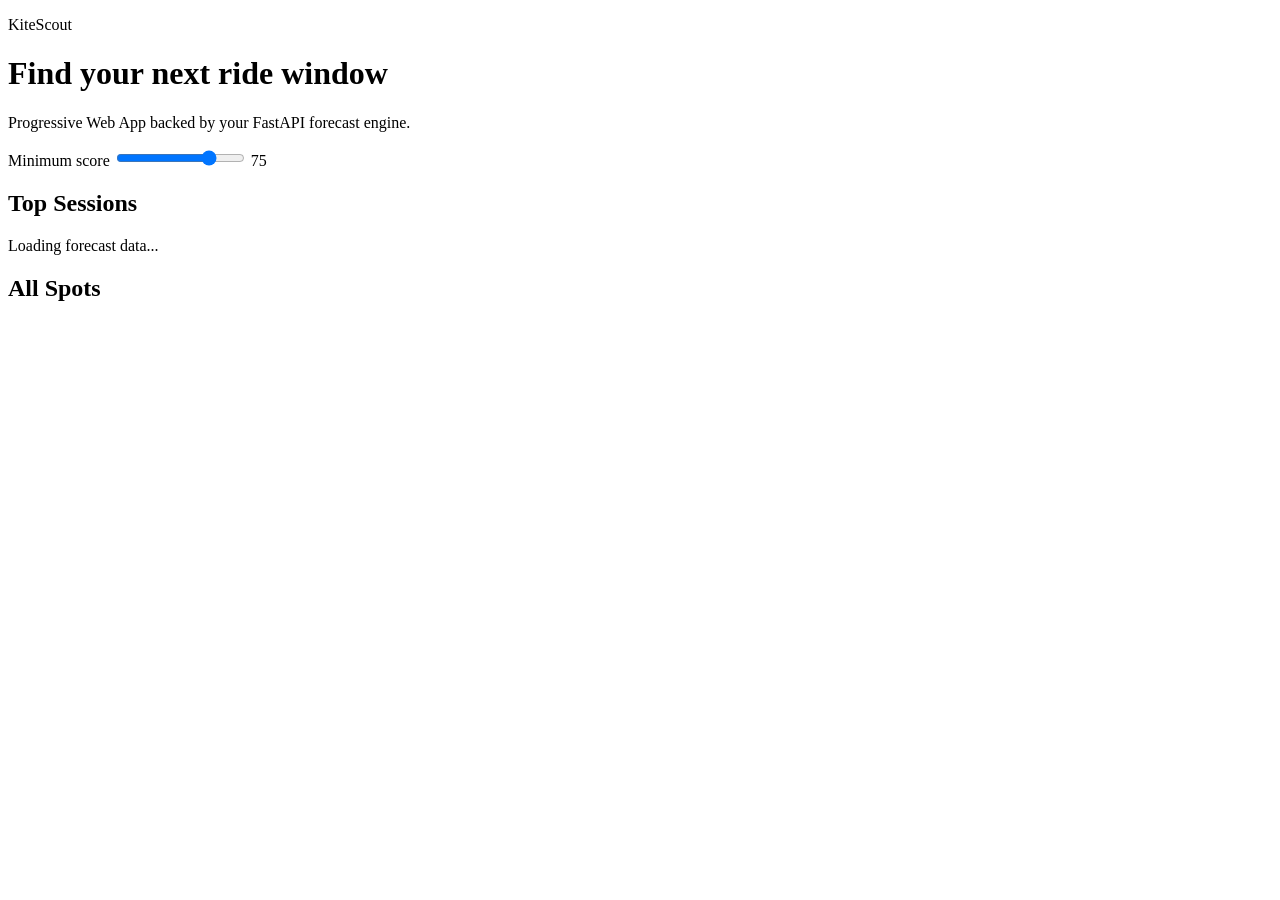
==== static/pwa/index.html @ 0194f28d "Build standalone FastAPI-served PWA with root manifest and service worker" ====
<!doctype html>
<html lang="en">
  <head>
    <meta charset="UTF-8" />
    <meta name="viewport" content="width=device-width, initial-scale=1" />
    <title>KiteScout PWA</title>
    <meta
      name="description"
      content="Wind-consensus forecast and session windows for kitesurf spots in Noord-Holland and Flevoland."
    />
    <meta name="theme-color" content="#0d1b2a" />
    <link rel="manifest" href="/manifest.json" />
    <link rel="apple-touch-icon" href="/pwa-assets/icon-192.png" />
    <link rel="preconnect" href="https://fonts.googleapis.com" />
    <link rel="preconnect" href="https://fonts.gstatic.com" crossorigin />
    <link
      href="https://fonts.googleapis.com/css2?family=Space+Grotesk:wght@400;500;700&display=swap"
      rel="stylesheet"
    />
    <link rel="stylesheet" href="/app.css" />
  </head>
  <body>
    <div class="bg-shape bg-shape-a"></div>
    <div class="bg-shape bg-shape-b"></div>

    <header class="hero">
      <div>
        <p class="kicker">KiteScout</p>
        <h1>Find your next ride window</h1>
        <p class="subtitle">
          Progressive Web App backed by your FastAPI forecast engine.
        </p>
      </div>
      <button id="installBtn" class="install-btn" hidden>Install App</button>
    </header>

    <main>
      <section class="controls card">
        <label for="minScore">Minimum score</label>
        <input id="minScore" type="range" min="0" max="100" value="75" />
        <output id="minScoreValue">75</output>
      </section>

      <section class="card">
        <div class="section-head">
          <h2>Top Sessions</h2>
          <p id="statusText">Loading forecast data...</p>
        </div>
        <div id="topSessions" class="session-grid"></div>
      </section>

      <section class="card">
        <h2>All Spots</h2>
        <div id="spotsGrid" class="spots-grid"></div>
      </section>
    </main>

    <template id="sessionTemplate">
      <article class="session-card">
        <p class="session-rank"></p>
        <h3 class="session-spot"></h3>
        <p class="session-meta"></p>
        <p class="session-score"></p>
      </article>
    </template>

    <script src="/app.js" type="module"></script>
  </body>
</html>
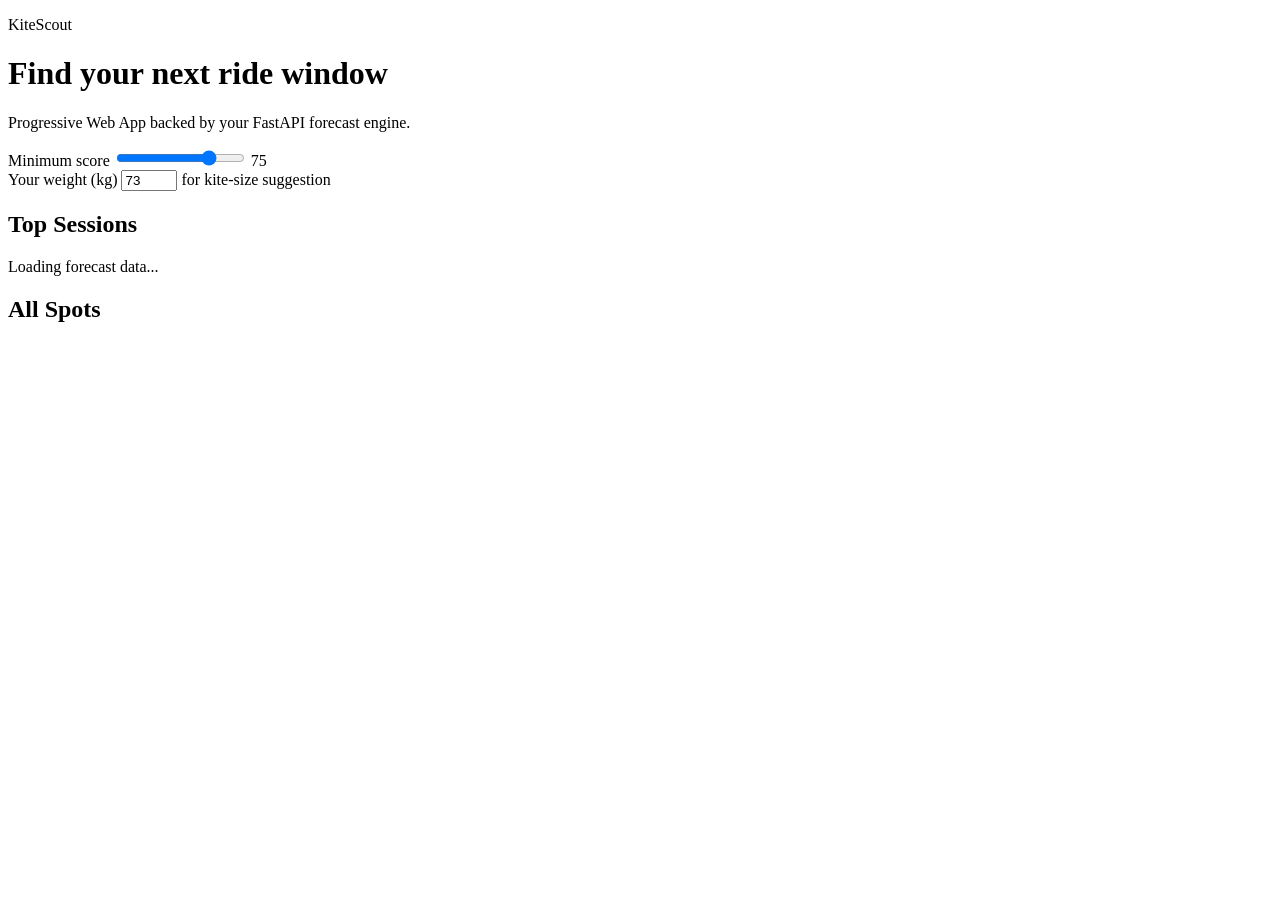
==== commit 58743dcf: "Bring the Render PWA to feature parity with the Streamlit app The Render-hosted FastAPI PWA (static/" ====
--- a/static/pwa/index.html
+++ b/static/pwa/index.html
@@ -17,6 +17,11 @@
       href="https://fonts.googleapis.com/css2?family=Space+Grotesk:wght@400;500;700&display=swap"
       rel="stylesheet"
     />
+    <script>
+      if ("serviceWorker" in navigator) {
+        navigator.serviceWorker.register("/sw.js").catch(() => undefined);
+      }
+    </script>
     <link rel="stylesheet" href="/app.css" />
   </head>
   <body>
@@ -35,10 +40,18 @@
     </header>
 
     <main>
-      <section class="controls card">
-        <label for="minScore">Minimum score</label>
-        <input id="minScore" type="range" min="0" max="100" value="75" />
-        <output id="minScoreValue">75</output>
+      <section class="card controls-card">
+        <div class="controls">
+          <label for="minScore">Minimum score</label>
+          <input id="minScore" type="range" min="0" max="100" value="75" />
+          <output id="minScoreValue">75</output>
+        </div>
+        <div class="controls">
+          <label for="riderWeight">Your weight (kg)</label>
+          <input id="riderWeight" type="number" min="30" max="150" step="1" value="73" />
+          <span class="controls-hint">for kite-size suggestion</span>
+        </div>
+        <div id="dayFilter" class="day-filter"></div>
       </section>
 
       <section class="card">
@@ -61,6 +74,7 @@
         <h3 class="session-spot"></h3>
         <p class="session-meta"></p>
         <p class="session-score"></p>
+        <p class="session-extra"></p>
       </article>
     </template>
 
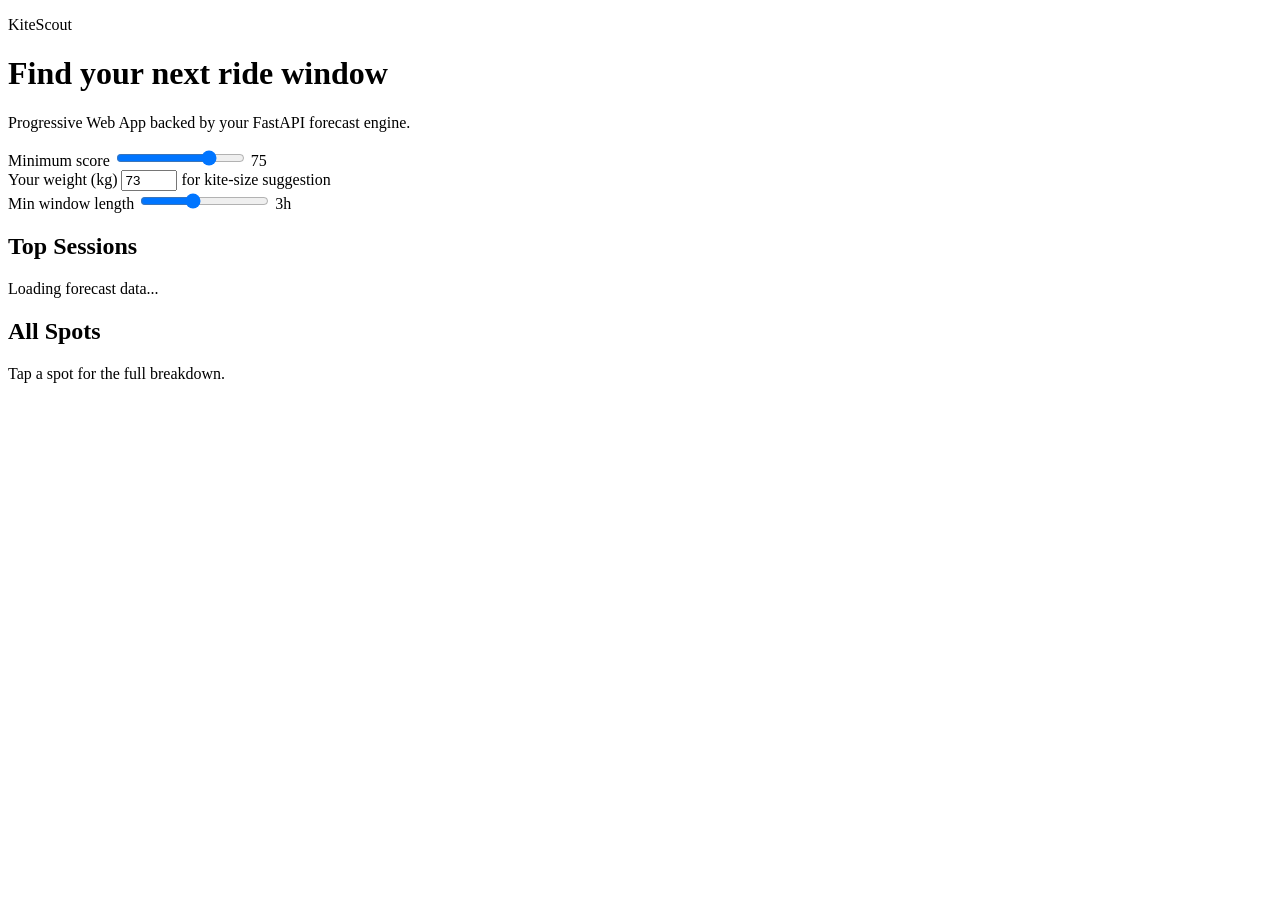
==== commit ad2025aa: "Add min-window-length control and per-spot detail pages to the PWA Rounds out yesterday's parity pas" ====
--- a/static/pwa/index.html
+++ b/static/pwa/index.html
@@ -51,20 +51,72 @@
           <input id="riderWeight" type="number" min="30" max="150" step="1" value="73" />
           <span class="controls-hint">for kite-size suggestion</span>
         </div>
+        <div class="controls">
+          <label for="minHours">Min window length</label>
+          <input id="minHours" type="range" min="1" max="6" value="3" />
+          <output id="minHoursValue">3h</output>
+        </div>
         <div id="dayFilter" class="day-filter"></div>
       </section>
 
-      <section class="card">
+      <div id="overviewView">
+        <section class="card">
+          <div class="section-head">
+            <h2>Top Sessions</h2>
+            <p id="statusText">Loading forecast data...</p>
+          </div>
+          <div id="topSessions" class="session-grid"></div>
+        </section>
+
+        <section class="card">
+          <h2>All Spots</h2>
+          <p class="controls-hint">Tap a spot for the full breakdown.</p>
+          <div id="spotsGrid" class="spots-grid"></div>
+        </section>
+      </div>
+
+      <section id="spotDetailView" class="card" hidden>
+        <button id="backBtn" type="button" class="back-btn">← All spots</button>
         <div class="section-head">
-          <h2>Top Sessions</h2>
-          <p id="statusText">Loading forecast data...</p>
+          <h2 id="detailName"></h2>
+          <p id="detailWaterBody" class="controls-hint"></p>
         </div>
-        <div id="topSessions" class="session-grid"></div>
-      </section>
+        <p id="detailModelStatus" class="spot-models"></p>
 
-      <section class="card">
-        <h2>All Spots</h2>
-        <div id="spotsGrid" class="spots-grid"></div>
+        <h3>Good windows</h3>
+        <div id="detailWindows" class="detail-windows"></div>
+
+        <h3>Hour by hour</h3>
+        <div class="table-wrap">
+          <table id="detailHoursTable" class="detail-table">
+            <thead>
+              <tr>
+                <th>Time</th>
+                <th>Score</th>
+                <th>Wind</th>
+                <th>Gust</th>
+                <th>Confidence</th>
+                <th>Kite</th>
+              </tr>
+            </thead>
+            <tbody></tbody>
+          </table>
+        </div>
+
+        <div class="detail-grid">
+          <div>
+            <h3>Live observation</h3>
+            <p id="detailObservation" class="controls-hint">No nearby live station.</p>
+          </div>
+          <div>
+            <h3>Tides</h3>
+            <ul id="detailTides" class="tide-list"></ul>
+          </div>
+          <div>
+            <h3>Forecast accuracy</h3>
+            <p id="detailAccuracy" class="controls-hint">Not enough samples yet.</p>
+          </div>
+        </div>
       </section>
     </main>
 
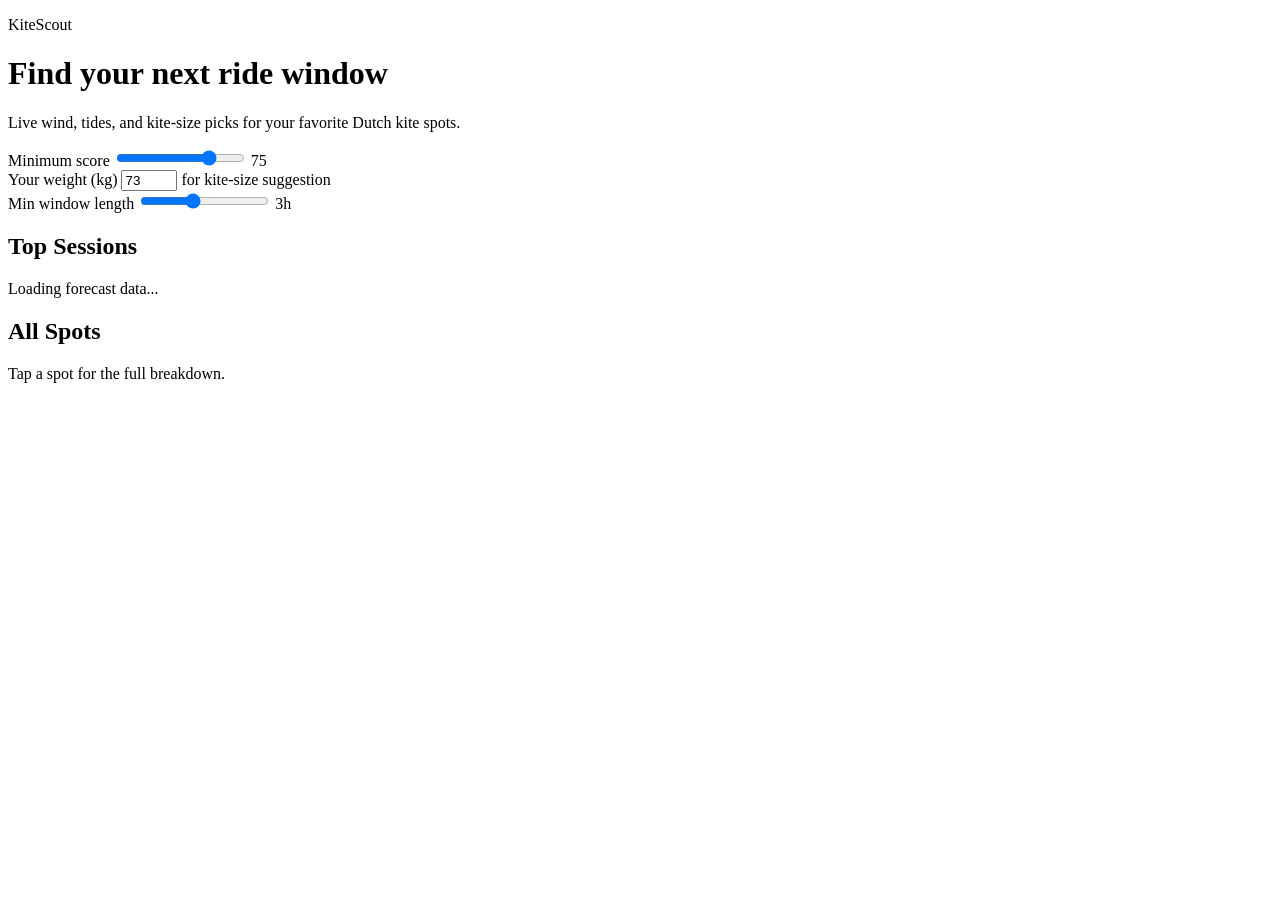
==== commit 2597a9d9: "Replace technical subtitle/title with plain-language copy "Progressive Web App backed by your FastAP" ====
--- a/static/pwa/index.html
+++ b/static/pwa/index.html
@@ -3,10 +3,10 @@
   <head>
     <meta charset="UTF-8" />
     <meta name="viewport" content="width=device-width, initial-scale=1" />
-    <title>KiteScout PWA</title>
+    <title>KiteScout — Find your next kite session</title>
     <meta
       name="description"
-      content="Wind-consensus forecast and session windows for kitesurf spots in Noord-Holland and Flevoland."
+      content="Live wind, tides, and kite-size picks for kitesurf spots in Noord-Holland and Flevoland."
     />
     <meta name="theme-color" content="#0d1b2a" />
     <link rel="manifest" href="/manifest.json" />
@@ -33,7 +33,7 @@
         <p class="kicker">KiteScout</p>
         <h1>Find your next ride window</h1>
         <p class="subtitle">
-          Progressive Web App backed by your FastAPI forecast engine.
+          Live wind, tides, and kite-size picks for your favorite Dutch kite spots.
         </p>
       </div>
       <button id="installBtn" class="install-btn" hidden>Install App</button>
